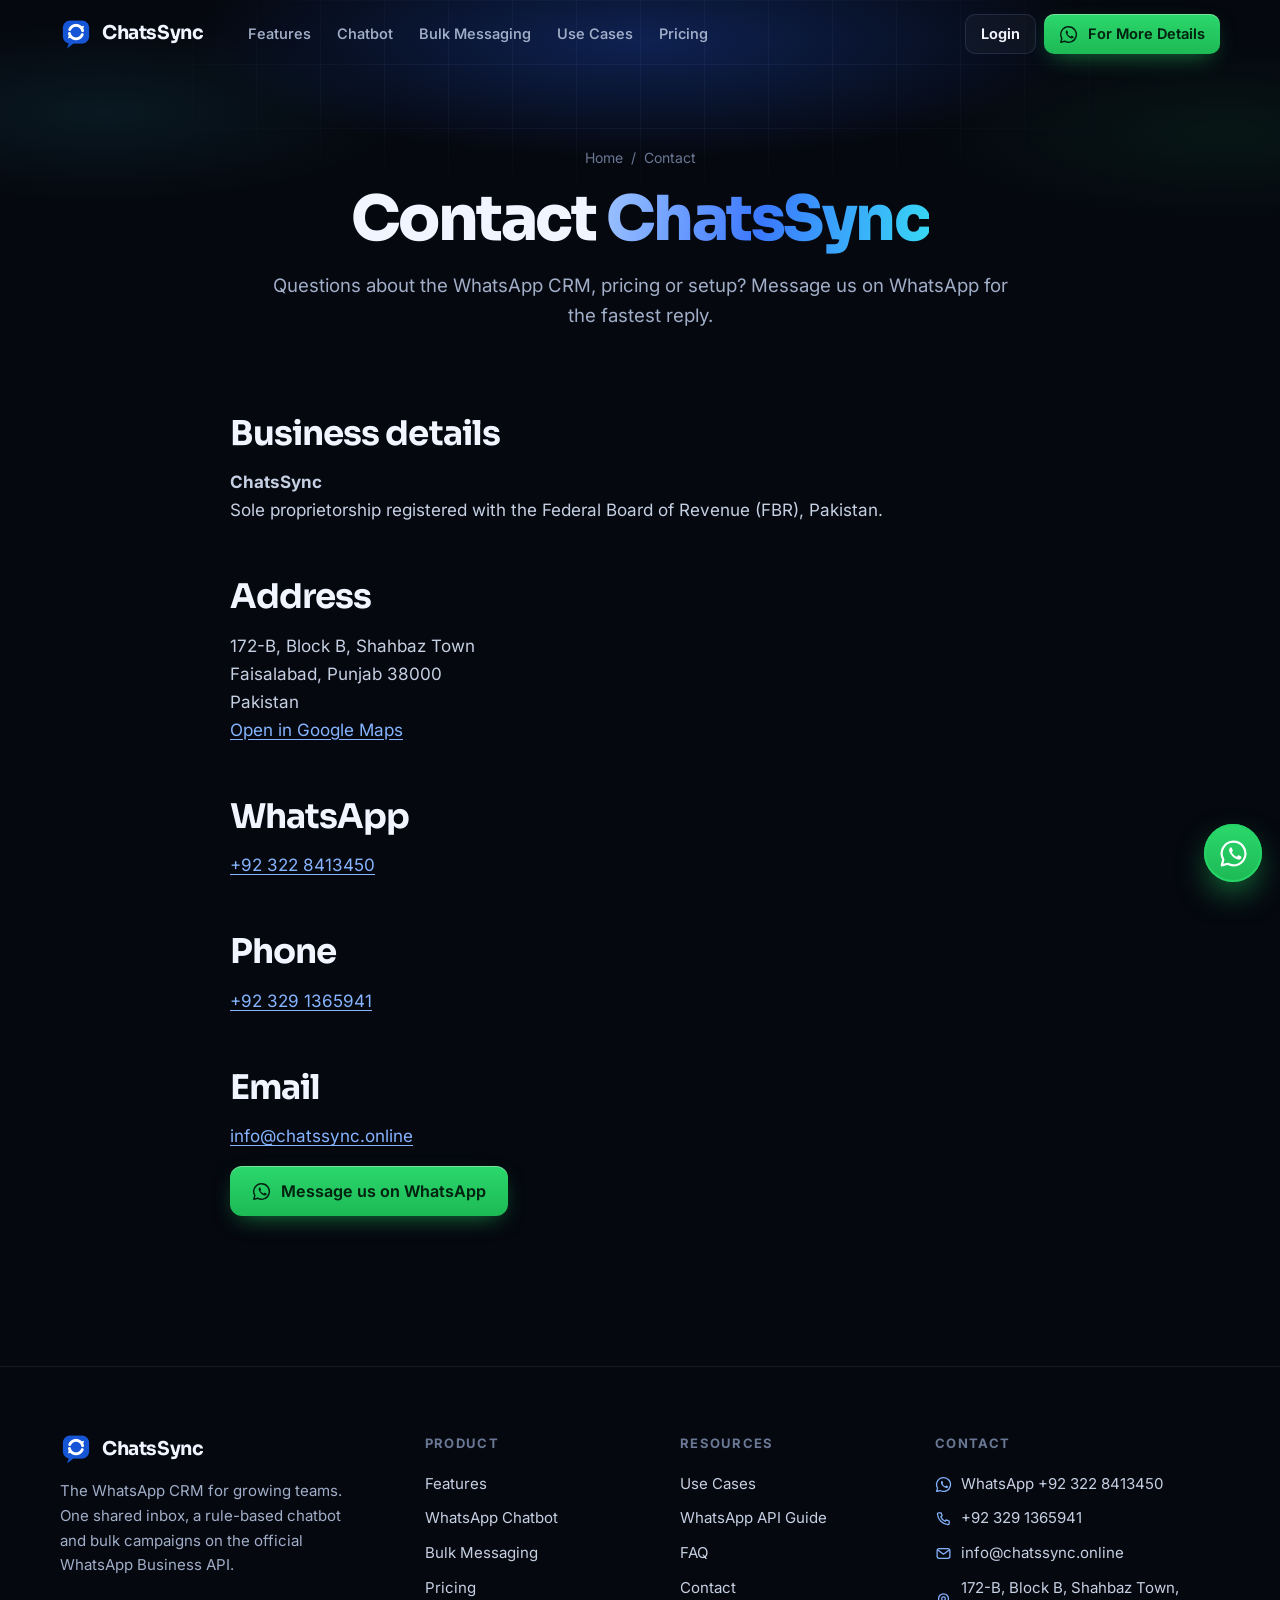
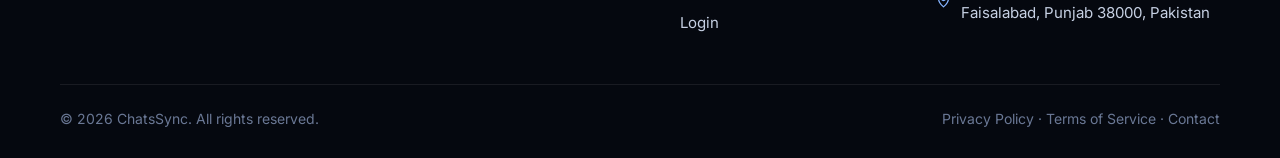
==== contact/index.html @ 54c9fcc5 "feat(site): add contact page and registered business address Footer, privacy and terms now show the " ====
<!doctype html>
<html lang="en">
<head>
<meta charset="utf-8">
<meta name="viewport" content="width=device-width, initial-scale=1, viewport-fit=cover">
<title>Contact ChatsSync | WhatsApp CRM in Faisalabad, Pakistan</title>
<meta name="description" content="Contact ChatsSync: WhatsApp +92 322 8413450, email info@chatssync.online. Office: 172-B, Block B, Shahbaz Town, Faisalabad, Punjab, Pakistan.">
<link rel="canonical" href="https://chatssync.online/contact/">
<meta name="robots" content="index, follow, max-image-preview:large, max-video-preview:-1">
<meta name="theme-color" content="#060A13">
<meta name="geo.region" content="PK-PB"><meta name="geo.placename" content="Faisalabad"><meta name="geo.position" content="31.4504;73.1350"><meta name="ICBM" content="31.4504, 73.1350">
<meta property="og:type" content="website"><meta property="og:site_name" content="ChatsSync"><meta property="og:title" content="Contact ChatsSync | WhatsApp CRM in Faisalabad, Pakistan"><meta property="og:description" content="Contact ChatsSync: WhatsApp +92 322 8413450, email info@chatssync.online. Office: 172-B, Block B, Shahbaz Town, Faisalabad, Punjab, Pakistan."><meta property="og:url" content="https://chatssync.online/contact/"><meta property="og:image" content="https://chatssync.online/og-image.jpg"><meta property="og:image:width" content="1200"><meta property="og:image:height" content="630"><meta property="og:locale" content="en_US">
<meta name="twitter:card" content="summary_large_image"><meta name="twitter:title" content="Contact ChatsSync | WhatsApp CRM in Faisalabad, Pakistan"><meta name="twitter:description" content="Contact ChatsSync: WhatsApp +92 322 8413450, email info@chatssync.online. Office: 172-B, Block B, Shahbaz Town, Faisalabad, Punjab, Pakistan."><meta name="twitter:image" content="https://chatssync.online/og-image.jpg">
<link rel="icon" href="/favicon.ico" sizes="any"><link rel="icon" type="image/png" sizes="32x32" href="/favicon-32.png"><link rel="apple-touch-icon" href="/apple-touch-icon.png"><link rel="manifest" href="/site.webmanifest">
<link rel="preload" href="/assets/sora.woff2" as="font" type="font/woff2" crossorigin><link rel="preload" href="/assets/inter.woff2" as="font" type="font/woff2" crossorigin>
<link rel="stylesheet" href="/assets/site.css?v=2">
<script>document.documentElement.classList.add('js')</script>
<script type="application/ld+json">{"@context":"https://schema.org","@graph":[{"@type":"Organization","@id":"https://chatssync.online/#org","name":"ChatsSync","url":"https://chatssync.online/","logo":"https://chatssync.online/icon-512.png","description":"ChatsSync is a WhatsApp CRM built on the official WhatsApp Business API, with a shared team inbox, rule-based chatbot builder, bulk campaigns and Android app.","email":"info@chatssync.online","telephone":"+923228413450","address":{"@type":"PostalAddress","streetAddress":"172-B, Block B, Shahbaz Town","addressLocality":"Faisalabad","addressRegion":"Punjab","postalCode":"38000","addressCountry":"PK"},"areaServed":[{"@type":"Country","name":"Pakistan"},{"@type":"Place","name":"Worldwide"}],"contactPoint":[{"@type":"ContactPoint","telephone":"+923228413450","contactType":"sales","availableLanguage":["English","Urdu"]}]},{"@type":"WebSite","@id":"https://chatssync.online/#website","url":"https://chatssync.online/","name":"ChatsSync","publisher":{"@id":"https://chatssync.online/#org"},"inLanguage":"en"},{"@type":"BreadcrumbList","itemListElement":[{"@type":"ListItem","position":1,"name":"Home","item":"https://chatssync.online/"},{"@type":"ListItem","position":2,"name":"Contact","item":"https://chatssync.online/contact/"}]}]}</script>
</head>
<body>
<svg width="0" height="0" style="position:absolute" aria-hidden="true"><symbol id="i-wa" viewBox="0 0 24 24" fill="none" stroke="currentColor" stroke-width="1.8" stroke-linecap="round" stroke-linejoin="round"><path d="M12 2.2A9.8 9.8 0 0 0 3.6 17l-1.3 4.8 4.9-1.3A9.8 9.8 0 1 0 12 2.2z"/><path fill="currentColor" stroke="none" d="M8.7 7.4c.2-.4.4-.4.7-.4h.6c.2 0 .4 0 .6.4l.8 2c.1.3 0 .5-.1.7l-.5.6c-.1.2-.2.4 0 .6.4.8 1 1.5 1.7 2.1.6.5 1.2.9 1.9 1.2.2.1.4.1.6-.1l.7-.8c.2-.2.4-.3.7-.2l1.8.9c.3.1.4.3.4.5 0 .5-.2 1.2-.7 1.6-.6.5-1.4.7-2.2.5-1.7-.4-3.2-1.3-4.4-2.5-1.3-1.2-2.3-2.7-2.8-4.3-.3-1-.1-2 .5-2.8z"/></symbol><symbol id="i-arrow" viewBox="0 0 24 24" fill="none" stroke="currentColor" stroke-width="1.8" stroke-linecap="round" stroke-linejoin="round"><path d="M5 12h14M13 6l6 6-6 6"/></symbol><symbol id="i-check" viewBox="0 0 24 24" fill="none" stroke="currentColor" stroke-width="1.8" stroke-linecap="round" stroke-linejoin="round"><path d="M5 12.5l4.5 4.5L19 7.5"/></symbol><symbol id="i-x" viewBox="0 0 24 24" fill="none" stroke="currentColor" stroke-width="1.8" stroke-linecap="round" stroke-linejoin="round"><path d="M7 7l10 10M17 7L7 17"/></symbol><symbol id="i-phone" viewBox="0 0 24 24" fill="none" stroke="currentColor" stroke-width="1.8" stroke-linecap="round" stroke-linejoin="round"><path d="M5 4h3.5l1.6 4.2-2 1.4a11 11 0 0 0 6.3 6.3l1.4-2L20 15.5V19a1.5 1.5 0 0 1-1.6 1.5A16 16 0 0 1 3.5 5.6 1.5 1.5 0 0 1 5 4z"/></symbol><symbol id="i-mail" viewBox="0 0 24 24" fill="none" stroke="currentColor" stroke-width="1.8" stroke-linecap="round" stroke-linejoin="round"><rect x="3" y="5" width="18" height="14" rx="3"/><path d="M4 7l8 6 8-6"/></symbol><symbol id="i-pin" viewBox="0 0 24 24" fill="none" stroke="currentColor" stroke-width="1.8" stroke-linecap="round" stroke-linejoin="round"><path d="M12 21s7-6.1 7-11.5A7 7 0 0 0 5 9.5C5 14.9 12 21 12 21z"/><circle cx="12" cy="9.5" r="2.6"/></symbol><symbol id="i-bolt" viewBox="0 0 24 24" fill="none" stroke="currentColor" stroke-width="1.8" stroke-linecap="round" stroke-linejoin="round"><path d="M13 2L4 14h7l-1 8 9-12h-7z"/></symbol><symbol id="i-user" viewBox="0 0 24 24" fill="none" stroke="currentColor" stroke-width="1.8" stroke-linecap="round" stroke-linejoin="round"><circle cx="12" cy="8" r="4"/><path d="M4 20c1.5-4 4.5-5.5 8-5.5s6.5 1.5 8 5.5"/></symbol><symbol id="i-inbox" viewBox="0 0 24 24" fill="none" stroke="currentColor" stroke-width="1.8" stroke-linecap="round" stroke-linejoin="round"><path d="M3 13h5l1.5 3h5l1.5-3h5"/><path d="M5.5 5h13l2.5 8v5a1 1 0 0 1-1 1H4a1 1 0 0 1-1-1v-5z"/></symbol><symbol id="i-bot" viewBox="0 0 24 24" fill="none" stroke="currentColor" stroke-width="1.8" stroke-linecap="round" stroke-linejoin="round"><rect x="4" y="8" width="16" height="11" rx="3"/><path d="M12 4v4M9.5 16h5"/><circle cx="9" cy="12.5" r="1" fill="currentColor"/><circle cx="15" cy="12.5" r="1" fill="currentColor"/></symbol><symbol id="i-mega" viewBox="0 0 24 24" fill="none" stroke="currentColor" stroke-width="1.8" stroke-linecap="round" stroke-linejoin="round"><path d="M4 10v4h3l7 4V6l-7 4z"/><path d="M17.5 9.5a3.5 3.5 0 0 1 0 5M20 7.5a6.5 6.5 0 0 1 0 9"/></symbol><symbol id="i-file" viewBox="0 0 24 24" fill="none" stroke="currentColor" stroke-width="1.8" stroke-linecap="round" stroke-linejoin="round"><path d="M6 3h8l4 4v14H6z"/><path d="M14 3v4h4M9 13.5l2 2 4-4"/></symbol><symbol id="i-tag" viewBox="0 0 24 24" fill="none" stroke="currentColor" stroke-width="1.8" stroke-linecap="round" stroke-linejoin="round"><path d="M3 12V4h8l10 10-8 7z"/><circle cx="7.5" cy="8.5" r="1.5"/></symbol><symbol id="i-chart" viewBox="0 0 24 24" fill="none" stroke="currentColor" stroke-width="1.8" stroke-linecap="round" stroke-linejoin="round"><path d="M4 20V4M4 20h16"/><path d="M8 15l3-4 3 2 5-6"/></symbol><symbol id="i-mobile" viewBox="0 0 24 24" fill="none" stroke="currentColor" stroke-width="1.8" stroke-linecap="round" stroke-linejoin="round"><rect x="6" y="2.5" width="12" height="19" rx="3"/><path d="M10.5 18.5h3"/></symbol><symbol id="i-image" viewBox="0 0 24 24" fill="none" stroke="currentColor" stroke-width="1.8" stroke-linecap="round" stroke-linejoin="round"><rect x="3" y="4" width="18" height="16" rx="3"/><circle cx="9" cy="10" r="2"/><path d="M21 16l-5-5-9 9"/></symbol><symbol id="i-users" viewBox="0 0 24 24" fill="none" stroke="currentColor" stroke-width="1.8" stroke-linecap="round" stroke-linejoin="round"><circle cx="9" cy="8" r="3.5"/><path d="M2.5 20c.8-3.5 3.4-5.5 6.5-5.5s5.7 2 6.5 5.5"/><path d="M16 4.5a3.5 3.5 0 0 1 0 7M18.5 14.8c1.6.8 2.7 2.5 3 5.2"/></symbol><symbol id="i-shield" viewBox="0 0 24 24" fill="none" stroke="currentColor" stroke-width="1.8" stroke-linecap="round" stroke-linejoin="round"><path d="M12 3l7 3v5.5c0 4.5-3 8-7 9.5-4-1.5-7-5-7-9.5V6z"/><path d="M8.8 12.2l2.2 2.2 4.4-4.6"/></symbol><symbol id="i-clock" viewBox="0 0 24 24" fill="none" stroke="currentColor" stroke-width="1.8" stroke-linecap="round" stroke-linejoin="round"><circle cx="12" cy="12" r="9"/><path d="M12 7v5l3 2"/></symbol><symbol id="i-spark" viewBox="0 0 24 24" fill="none" stroke="currentColor" stroke-width="1.8" stroke-linecap="round" stroke-linejoin="round"><path d="M12 3l2 5 5 2-5 2-2 5-2-5-5-2 5-2z"/></symbol><symbol id="i-play" viewBox="0 0 24 24" fill="none" stroke="currentColor" stroke-width="1.8" stroke-linecap="round" stroke-linejoin="round"><path d="M8 5v14l11-7z" fill="currentColor"/></symbol><symbol id="i-globe" viewBox="0 0 24 24" fill="none" stroke="currentColor" stroke-width="1.8" stroke-linecap="round" stroke-linejoin="round"><circle cx="12" cy="12" r="9"/><path d="M3 12h18M12 3a14 14 0 0 1 0 18M12 3a14 14 0 0 0 0 18"/></symbol><symbol id="i-layers" viewBox="0 0 24 24" fill="none" stroke="currentColor" stroke-width="1.8" stroke-linecap="round" stroke-linejoin="round"><path d="M12 3l9 5-9 5-9-5z"/><path d="M3 13l9 5 9-5"/></symbol><symbol id="i-cart" viewBox="0 0 24 24" fill="none" stroke="currentColor" stroke-width="1.8" stroke-linecap="round" stroke-linejoin="round"><circle cx="9" cy="20" r="1.4"/><circle cx="17" cy="20" r="1.4"/><path d="M3 4h2.5l2.2 11h10.6L20.5 8H7"/></symbol><symbol id="i-health" viewBox="0 0 24 24" fill="none" stroke="currentColor" stroke-width="1.8" stroke-linecap="round" stroke-linejoin="round"><path d="M12 20s-7-4.4-7-10a4 4 0 0 1 7-2.6A4 4 0 0 1 19 10c0 5.6-7 10-7 10z"/><path d="M9 11.5h6M12 8.5v6"/></symbol><symbol id="i-home" viewBox="0 0 24 24" fill="none" stroke="currentColor" stroke-width="1.8" stroke-linecap="round" stroke-linejoin="round"><path d="M4 11l8-7 8 7v9H4z"/><path d="M10 20v-5h4v5"/></symbol><symbol id="i-scissors" viewBox="0 0 24 24" fill="none" stroke="currentColor" stroke-width="1.8" stroke-linecap="round" stroke-linejoin="round"><circle cx="6" cy="7" r="2.5"/><circle cx="6" cy="17" r="2.5"/><path d="M8 8.5L20 18M8 15.5L20 6"/></symbol><symbol id="i-food" viewBox="0 0 24 24" fill="none" stroke="currentColor" stroke-width="1.8" stroke-linecap="round" stroke-linejoin="round"><path d="M7 3v8M5 3v5a2 2 0 0 0 4 0V3M7 11v10M16 21V3c-2 1-3 4-3 7h3"/></symbol><symbol id="i-cap" viewBox="0 0 24 24" fill="none" stroke="currentColor" stroke-width="1.8" stroke-linecap="round" stroke-linejoin="round"><path d="M2 9l10-5 10 5-10 5z"/><path d="M6 11v5c3 2 9 2 12 0v-5"/></symbol><symbol id="i-plane" viewBox="0 0 24 24" fill="none" stroke="currentColor" stroke-width="1.8" stroke-linecap="round" stroke-linejoin="round"><path d="M2.5 13.5l19-8-6 15-3.5-6.5z"/><path d="M12 14l3-3"/></symbol><symbol id="i-store" viewBox="0 0 24 24" fill="none" stroke="currentColor" stroke-width="1.8" stroke-linecap="round" stroke-linejoin="round"><path d="M4 9l1.5-5h13L20 9"/><path d="M4 9a2.7 2.7 0 0 0 5.3 0 2.7 2.7 0 0 0 5.4 0A2.7 2.7 0 0 0 20 9"/><path d="M5 11v9h14v-9"/></symbol></svg>
<a class="sr" href="#main">Skip to content</a>
<header class="nav" id="nav"><div class="wrap nav-in">
<a class="brand" href="/" aria-label="ChatsSync home"><img src="/assets/logo-64.png" width="32" height="32" alt="">ChatsSync</a>
<nav class="nav-links" aria-label="Main"><a href="/features/">Features</a><a href="/whatsapp-chatbot/">Chatbot</a><a href="/whatsapp-bulk-messaging/">Bulk Messaging</a><a href="/use-cases/">Use Cases</a><a href="/pricing/">Pricing</a></nav>
<div class="nav-cta"><a class="btn btn-ghost btn-sm hide-m" href="https://app.chatssync.online/app/login">Login</a><a class="btn btn-wa btn-sm hide-m" href="https://wa.me/923228413450?text=Hi%20ChatsSync%2C%20I%20want%20more%20details%20about%20your%20WhatsApp%20CRM." target="_blank" rel="noopener" data-lead="nav"><svg class="ic" aria-hidden="true"><use href="#i-wa"/></svg><span>For More Details</span></a></div>
<button class="burger" id="burger" aria-label="Open menu" aria-expanded="false" aria-controls="mnav"><span></span></button>
</div></header>
<div class="mnav" id="mnav"><a href="/features/">Features</a><a href="/whatsapp-chatbot/">Chatbot</a><a href="/whatsapp-bulk-messaging/">Bulk Messaging</a><a href="/use-cases/">Use Cases</a><a href="/pricing/">Pricing</a><a href="/whatsapp-business-api-pakistan/">WhatsApp API Guide</a><a href="/#faq">FAQ</a><a href="https://app.chatssync.online/app/login">Login</a><a class="btn btn-wa" href="https://wa.me/923228413450?text=Hi%20ChatsSync%2C%20I%20want%20more%20details%20about%20your%20WhatsApp%20CRM." target="_blank" rel="noopener" data-lead="mobile_menu"><svg class="ic" aria-hidden="true"><use href="#i-wa"/></svg><span>For More Details</span></a></div>
<main id="main">
<section class="phero" style="padding-bottom:20px"><div class="bg-art"></div><div class="wrap">
<nav class="crumbs" aria-label="Breadcrumb"><a href="/">Home</a><span>/</span><span>Contact</span></nav>
<h1>Contact <span class="grad">ChatsSync</span></h1><p class="lede">Questions about the WhatsApp CRM, pricing or setup? Message us on WhatsApp for the fastest reply.</p></div></section>
<section class="section" style="padding-top:10px"><div class="wrap"><article class="article legal">
<h2>Business details</h2>
<p><strong>ChatsSync</strong><br>Sole proprietorship registered with the Federal Board of Revenue (FBR), Pakistan.</p>
<h2>Address</h2>
<p>172-B, Block B, Shahbaz Town<br>Faisalabad, Punjab 38000<br>Pakistan<br><a href="https://www.google.com/maps/search/?api=1&query=Shahbaz+Town+Block+B+Faisalabad" target="_blank" rel="noopener">Open in Google Maps</a></p>
<h2>WhatsApp</h2>
<p><a href="https://wa.me/923228413450?text=Hi%20ChatsSync%2C%20I%20want%20more%20details%20about%20your%20WhatsApp%20CRM." target="_blank" rel="noopener" data-lead="contact_page">+92 322 8413450</a></p>
<h2>Phone</h2>
<p><a href="tel:+923291365941">+92 329 1365941</a></p>
<h2>Email</h2>
<p><a href="mailto:info@chatssync.online">info@chatssync.online</a></p>
<p><a class="btn btn-wa" href="https://wa.me/923228413450?text=Hi%20ChatsSync%2C%20I%20want%20more%20details%20about%20your%20WhatsApp%20CRM." target="_blank" rel="noopener" data-lead="contact_page_cta" style="color:#032311;text-decoration:none"><svg class="ic" aria-hidden="true"><use href="#i-wa"/></svg><span>Message us on WhatsApp</span></a></p>
</article></div></section>
</main>
<footer class="footer"><div class="wrap">
<div class="fgrid2">
<div><a class="brand" href="/"><img src="/assets/logo-64.png" width="32" height="32" alt="" loading="lazy">ChatsSync</a>
<p>The WhatsApp CRM for growing teams. One shared inbox, a rule-based chatbot and bulk campaigns on the official WhatsApp Business API.</p></div>
<div><p class="fh">Product</p><nav aria-label="Product"><a href="/features/">Features</a><a href="/whatsapp-chatbot/">WhatsApp Chatbot</a><a href="/whatsapp-bulk-messaging/">Bulk Messaging</a><a href="/pricing/">Pricing</a></nav></div>
<div><p class="fh">Resources</p><nav aria-label="Resources"><a href="/use-cases/">Use Cases</a><a href="/whatsapp-business-api-pakistan/">WhatsApp API Guide</a><a href="/#faq">FAQ</a><a href="/contact/">Contact</a><a href="https://app.chatssync.online/app/login">Login</a></nav></div>
<div><p class="fh">Contact</p><address>
<a href="https://wa.me/923228413450?text=Hi%20ChatsSync%2C%20I%20want%20more%20details%20about%20your%20WhatsApp%20CRM." target="_blank" rel="noopener" data-lead="footer"><svg class="ic" aria-hidden="true"><use href="#i-wa"/></svg>WhatsApp +92 322 8413450</a>
<a href="tel:+923291365941" data-lead="footer_call"><svg class="ic" aria-hidden="true"><use href="#i-phone"/></svg>+92 329 1365941</a>
<a href="mailto:info@chatssync.online"><svg class="ic" aria-hidden="true"><use href="#i-mail"/></svg>info@chatssync.online</a>
<span><svg class="ic" aria-hidden="true"><use href="#i-pin"/></svg>172-B, Block B, Shahbaz Town, Faisalabad, Punjab 38000, Pakistan</span>
</address></div>
</div>
<div class="fbot"><span>&copy; <span data-year>2026</span> ChatsSync. All rights reserved.</span><span><a href="/privacy/">Privacy Policy</a> &middot; <a href="/terms/">Terms of Service</a> &middot; <a href="/contact/">Contact</a></span></div>
</div></footer>
<a class="wa-float" href="https://wa.me/923228413450?text=Hi%20ChatsSync%2C%20I%20want%20more%20details%20about%20your%20WhatsApp%20CRM." target="_blank" rel="noopener" aria-label="Chat with ChatsSync on WhatsApp" data-lead="float"><svg class="ic" aria-hidden="true"><use href="#i-wa"/></svg><span class="tip">Chat with us</span></a>
<script src="/assets/config.js?v=2" defer></script>
<script src="/assets/site.js?v=2" defer></script>
</body>
</html>
---- assets/site.css ----
/* ChatsSync — site styles v2 */
@font-face{font-family:Inter;src:url(/assets/inter.woff2) format("woff2");font-weight:100 900;font-display:swap}
@font-face{font-family:Sora;src:url(/assets/sora.woff2) format("woff2");font-weight:100 800;font-display:swap}
:root{
  --bg:#05080F;--bg2:#0A1020;--panel:#0C1424;
  --ink:#F1F5FF;--sub:#A1AEC8;--faint:#6A7895;
  --blue:#2563FF;--blue2:#1748D6;--sky:#86B4FF;--cyan:#38D9F5;
  --wa:#25D366;--teal:#00A884;--red:#FF5C6C;--amber:#FFB547;
  --line:rgba(148,178,255,.14);--line2:rgba(255,255,255,.08);
  --card:rgba(255,255,255,.025);
  --r:18px;--maxw:1200px;
  --font:Inter,system-ui,-apple-system,"Segoe UI",Roboto,sans-serif;
  --display:Sora,Inter,system-ui,sans-serif;
  --ease:cubic-bezier(.2,.7,.2,1);
}
*{box-sizing:border-box;margin:0;padding:0}
html{scroll-behavior:smooth;-webkit-text-size-adjust:100%}
body{background:var(--bg);color:var(--ink);font:16px/1.65 var(--font);-webkit-font-smoothing:antialiased;-moz-osx-font-smoothing:grayscale;overflow-x:hidden;text-rendering:optimizeLegibility}
img,svg,video{display:block;max-width:100%}
img{height:auto}
a{color:inherit;text-decoration:none}
button{font:inherit;color:inherit;background:none;border:0;cursor:pointer}
:focus-visible{outline:2px solid var(--sky);outline-offset:3px;border-radius:8px}
.wrap{max-width:var(--maxw);margin:0 auto;padding:0 20px}
.sr{position:absolute;width:1px;height:1px;overflow:hidden;clip:rect(0 0 0 0);white-space:nowrap}
.sr:focus{position:fixed;left:12px;top:12px;width:auto;height:auto;clip:auto;z-index:100;background:#fff;color:#000;padding:8px 14px;border-radius:8px}
.ic{width:20px;height:20px;flex:none}
h1,h2,h3,h4{font-family:var(--display);letter-spacing:-.028em;line-height:1.1;font-weight:700}
h2{font-size:clamp(30px,4.4vw,48px)}
h3{font-size:20px;letter-spacing:-.015em}
.grad{background:linear-gradient(100deg,#9CC2FF 0%,#3B78FF 48%,#38D9F5 100%);-webkit-background-clip:text;background-clip:text;color:transparent}
.grad-wa{background:linear-gradient(100deg,#8BF2B5,#25D366 50%,#00C2A8);-webkit-background-clip:text;background-clip:text;color:transparent}
.eyebrow{display:inline-flex;align-items:center;gap:8px;padding:6px 13px;border-radius:99px;border:1px solid var(--line);background:rgba(37,99,255,.07);color:#C3D6FF;font-size:13px;font-weight:600;letter-spacing:.01em}
.eyebrow .dot{width:7px;height:7px;border-radius:50%;background:var(--wa);box-shadow:0 0 0 4px rgba(37,211,102,.16);animation:pulse 2s infinite}
@keyframes pulse{50%{box-shadow:0 0 0 7px rgba(37,211,102,0)}}
.lede{font-size:clamp(17px,1.45vw,19px);color:var(--sub);max-width:62ch}
.center-row{text-align:center;margin-top:36px}

/* buttons */
.btn{display:inline-flex;align-items:center;justify-content:center;gap:10px;min-height:50px;padding:0 22px;border-radius:12px;font-weight:650;font-size:16px;transition:transform .25s var(--ease),box-shadow .25s,background .25s,border-color .25s;white-space:nowrap;position:relative;isolation:isolate;overflow:hidden}
.btn:active{transform:scale(.97)}
.btn-wa{background:#22C55E;background:linear-gradient(180deg,#2BD86C,#1DB955);color:#032311;box-shadow:0 1px 0 rgba(255,255,255,.35) inset,0 8px 24px -10px rgba(37,211,102,.7)}
.btn-wa:hover{transform:translateY(-1px);box-shadow:0 1px 0 rgba(255,255,255,.35) inset,0 14px 32px -10px rgba(37,211,102,.8)}
.btn-blue{background:linear-gradient(180deg,#3B74FF,#1E55F0);color:#fff;box-shadow:0 1px 0 rgba(255,255,255,.25) inset,0 8px 24px -10px rgba(37,99,255,.7)}
.btn-ghost{border:1px solid var(--line);background:rgba(255,255,255,.035);color:var(--ink)}
.btn-ghost:hover{border-color:rgba(134,180,255,.45);background:rgba(134,180,255,.08)}
.btn-sm{min-height:40px;padding:0 15px;font-size:14.5px;border-radius:10px}
.btn .ic{width:19px;height:19px}
.btn-wa::after{content:"";position:absolute;inset:0;background:linear-gradient(110deg,transparent 35%,rgba(255,255,255,.4) 50%,transparent 65%);background-size:250% 100%;background-position:120% 0;z-index:-1;opacity:0}
.btn-wa:hover::after{opacity:1;animation:shine 1s var(--ease)}
@keyframes shine{from{background-position:120% 0}to{background-position:-30% 0}}

/* nav */
.nav{position:fixed;inset:0 0 auto;z-index:50;transition:background .3s,border-color .3s;border-bottom:1px solid transparent}
.nav.scrolled{background:rgba(5,8,15,.8);backdrop-filter:saturate(160%) blur(14px);-webkit-backdrop-filter:saturate(160%) blur(14px);border-color:var(--line2)}
.nav-in{display:flex;align-items:center;gap:22px;height:68px}
.brand{display:flex;align-items:center;gap:10px;font-family:var(--display);font-weight:700;font-size:19px;letter-spacing:-.02em}
.brand img{width:32px;height:32px}
.nav-links{display:flex;gap:2px;margin-left:10px}
.nav-links a{padding:8px 12px;border-radius:9px;color:var(--sub);font-size:14.5px;font-weight:550;transition:color .2s,background .2s}
.nav-links a:hover,.nav-links a[aria-current=page]{color:var(--ink);background:rgba(255,255,255,.05)}
.nav-cta{margin-left:auto;display:flex;gap:8px;align-items:center}
.burger{display:none;width:44px;height:44px;border-radius:12px;border:1px solid var(--line);align-items:center;justify-content:center}
.burger span{display:block;width:18px;height:2px;background:var(--ink);border-radius:2px;position:relative;transition:.3s}
.burger span::before,.burger span::after{content:"";position:absolute;left:0;width:18px;height:2px;background:var(--ink);border-radius:2px;transition:.3s}
.burger span::before{top:-6px}.burger span::after{top:6px}
.nav.open .burger span{background:transparent}
.nav.open .burger span::before{top:0;transform:rotate(45deg)}
.nav.open .burger span::after{top:0;transform:rotate(-45deg)}
.mnav{display:none}
@media(max-width:1060px){
  .nav-links,.nav-cta .hide-m{display:none}
  .burger{display:flex}
  .mnav{display:block;position:fixed;inset:68px 0 auto;max-height:calc(100vh - 68px);overflow:auto;background:rgba(5,8,15,.97);backdrop-filter:blur(14px);border-bottom:1px solid var(--line2);padding:8px 20px 22px;transform:translateY(-12px);opacity:0;pointer-events:none;transition:.3s var(--ease);z-index:49}
  .nav.open+.mnav{transform:none;opacity:1;pointer-events:auto}
  .mnav a{display:block;padding:13px 4px;font-size:17px;font-weight:600;border-bottom:1px solid var(--line2)}
  .mnav .btn{width:100%;margin-top:16px;display:flex}
}

/* background */
.bg-art{position:absolute;inset:0;overflow:hidden;pointer-events:none;z-index:-1}
.bg-art::before{content:"";position:absolute;inset:-10% -10% auto;height:120%;background:radial-gradient(42% 40% at 50% 18%,rgba(37,99,255,.28),transparent 70%),radial-gradient(28% 30% at 15% 35%,rgba(56,217,245,.08),transparent 70%),radial-gradient(28% 30% at 88% 40%,rgba(37,211,102,.07),transparent 70%)}
.bg-art::after{content:"";position:absolute;inset:0;background-image:linear-gradient(rgba(148,178,255,.06) 1px,transparent 1px),linear-gradient(90deg,rgba(148,178,255,.06) 1px,transparent 1px);background-size:64px 64px;-webkit-mask-image:radial-gradient(60% 50% at 50% 20%,#000 30%,transparent 75%);mask-image:radial-gradient(60% 50% at 50% 20%,#000 30%,transparent 75%)}

/* hero */
.hero{position:relative;isolation:isolate;padding:140px 0 40px;overflow:clip}
.hero-copy{text-align:center;max-width:900px;margin:0 auto}
.hero h1{font-size:clamp(40px,6.4vw,78px);font-weight:800;letter-spacing:-.04em;line-height:1.02;margin:22px 0 22px}
.hero .lede{margin:0 auto}
.hero-cta{display:flex;gap:12px;flex-wrap:wrap;justify-content:center;margin-top:32px}
.hero-cta.center{justify-content:center}
.hero-trust{display:flex;flex-wrap:wrap;justify-content:center;gap:10px 26px;margin-top:28px;color:var(--sub);font-size:14.5px}
.hero-trust span{display:inline-flex;align-items:center;gap:8px}
.hero-trust .ic{width:18px;height:18px;color:var(--sky)}
.stage{position:relative;max-width:1120px;margin:84px auto 0;perspective:1600px}
.scene{position:relative;transform-style:preserve-3d;transform:rotateX(var(--tilt,0deg)) scale(var(--sc,1));transform-origin:50% 0;will-change:transform}
.js .scene{animation:sceneIn 1.3s .1s var(--ease) backwards}
@keyframes sceneIn{from{opacity:0;transform:rotateX(22deg) translateY(60px) scale(.95)}}
.stage-glow{position:absolute;inset:8% 6% -4%;background:radial-gradient(closest-side,rgba(37,99,255,.42),transparent);filter:blur(50px);z-index:-1}
.win{position:relative;border-radius:14px;background:#0B141B;border:1px solid rgba(255,255,255,.12);box-shadow:0 0 0 1px rgba(0,0,0,.6),0 40px 90px -30px rgba(0,0,0,.85),0 30px 100px -40px rgba(37,99,255,.45);overflow:hidden}
.win-bar{display:flex;align-items:center;gap:7px;height:34px;padding:0 14px;background:#0F1A23;border-bottom:1px solid rgba(255,255,255,.06)}
.win-bar i{width:10px;height:10px;border-radius:50%;background:#FF5F57}.win-bar i:nth-child(2){background:#FEBC2E}.win-bar i:nth-child(3){background:#28C840}
.win-bar b{margin:0 auto;font:500 12px var(--font);color:#8696A0;background:rgba(255,255,255,.05);padding:3px 14px;border-radius:7px}
.win>img{width:100%;aspect-ratio:1600/956;object-fit:cover;object-position:top}
.phone{position:relative;border-radius:34px;padding:7px;background:linear-gradient(145deg,#2B3446,#0A0E16);box-shadow:0 40px 80px -24px rgba(0,0,0,.85),inset 0 0 0 1px rgba(255,255,255,.14)}
.phone::before{content:"";position:absolute;top:13px;left:50%;width:30%;height:15px;transform:translateX(-50%);background:#000;border-radius:12px;z-index:2}
.phone img{border-radius:27px;width:100%;aspect-ratio:600/1298;object-fit:cover;object-position:top}
.scene>.phone{position:absolute;width:21%;right:-3%;bottom:-9%;transform:translateZ(60px)}
.chip{position:absolute;display:flex;align-items:center;gap:11px;padding:10px 15px 10px 10px;border-radius:12px;background:rgba(12,20,36,.9);backdrop-filter:blur(10px);-webkit-backdrop-filter:blur(10px);border:1px solid rgba(255,255,255,.12);box-shadow:0 18px 40px -16px rgba(0,0,0,.8);font-size:13px;line-height:1.3;white-space:nowrap;transform:translateZ(80px)}
.chip b{display:block;font-size:13.5px;font-weight:650}.chip span span{color:var(--sub);font-size:12px}
.ci2{width:32px;height:32px;border-radius:9px;display:grid;place-items:center;flex:none}
.ci2 .ic{width:17px;height:17px}
.ci2.g{background:rgba(37,211,102,.15);color:var(--wa)}.ci2.b{background:rgba(37,99,255,.18);color:var(--sky)}
.chip.c1{left:-4%;top:22%}.chip.c2{left:-2%;bottom:16%}.chip.c3{right:14%;top:-4%}
.js .chip{opacity:0;animation:chipIn .7s var(--ease) forwards}
.js .chip.c1{animation-delay:1.1s}.js .chip.c2{animation-delay:1.5s}.js .chip.c3{animation-delay:1.9s}
@keyframes chipIn{from{opacity:0;transform:translateZ(80px) translateY(12px)}to{opacity:1;transform:translateZ(80px)}}
@media(max-width:980px){
  .hero{padding-top:112px}
  .stage{margin-top:46px}
  .scene>.phone{width:24%;right:-1%;bottom:-8%}
  .chip.c1{left:-1%;top:16%}.chip.c2{display:none}.chip.c3{right:4%;top:-5%}
}
@media(max-width:600px){
  .hero h1 br{display:none}
  .hero-cta .btn{flex:1 1 100%}
  .hero-trust{gap:8px 16px;font-size:13.5px}
  .stage{margin:40px -8px 0}
  .win{border-radius:10px}
  .win-bar{height:22px;gap:5px;padding:0 9px}.win-bar i{width:6px;height:6px}.win-bar b{font-size:8.5px;padding:1px 8px}
  .scene>.phone{width:27%;border-radius:18px;padding:3px;bottom:-12%}.scene>.phone img{border-radius:15px}.scene>.phone::before{height:7px;top:7px}
  .chip{padding:6px 9px 6px 6px;gap:7px;border-radius:9px}.chip b{font-size:10.5px}.chip span span{font-size:9.5px}.ci2{width:22px;height:22px;border-radius:6px}.ci2 .ic{width:12px;height:12px}
  .chip.c1{left:2%;top:auto;bottom:-14%}.chip.c3{display:none}
}

/* industries */
.strip{padding:34px 0 8px;margin-top:70px}
.strip p{text-align:center;color:var(--faint);font-size:12.5px;font-weight:600;letter-spacing:.14em;text-transform:uppercase;margin-bottom:18px}
.marquee{overflow:hidden;-webkit-mask-image:linear-gradient(90deg,transparent,#000 12%,#000 88%,transparent);mask-image:linear-gradient(90deg,transparent,#000 12%,#000 88%,transparent);padding-bottom:12px}
.mq{display:flex;width:max-content;animation:mq 42s linear infinite}
.marquee:hover .mq{animation-play-state:paused}
.mq span{display:inline-flex;align-items:center;padding:0 26px;color:#9FAECB;font:600 18px var(--display);letter-spacing:-.01em;white-space:nowrap;border-right:1px solid var(--line2)}
@keyframes mq{to{transform:translateX(-50%)}}
@media(max-width:600px){.strip{margin-top:84px}.mq span{font-size:15px;padding:0 18px}}

/* sections */
.section{padding:104px 0;position:relative}
.section.tight{padding:76px 0}
.sec-head{text-align:center;max-width:760px;margin:0 auto 52px}
.sec-head h2{margin:16px 0 14px}
.sec-head p{color:var(--sub);font-size:18px}
.alt{background:linear-gradient(180deg,transparent,rgba(37,99,255,.035) 25%,rgba(37,99,255,.035) 75%,transparent)}
@media(max-width:700px){.section{padding:72px 0}.section.tight{padding:52px 0}.sec-head{margin-bottom:36px}.sec-head p{font-size:16.5px}}

/* icon square */
.fi{display:inline-grid;place-items:center;width:46px;height:46px;border-radius:12px;color:var(--sky);background:linear-gradient(160deg,rgba(59,120,255,.24),rgba(37,99,255,.06));border:1px solid rgba(134,180,255,.28);box-shadow:inset 0 1px 0 rgba(255,255,255,.08);flex:none}
.fi .ic{width:22px;height:22px}

/* video */
.vid{max-width:1040px;margin:0 auto}
.vid-frame{position:relative;border-radius:18px;overflow:hidden;border:1px solid rgba(255,255,255,.12);box-shadow:0 40px 100px -40px rgba(0,0,0,.9),0 30px 120px -50px rgba(37,99,255,.55);background:#000;aspect-ratio:16/9}
.vid-frame video{width:100%;height:100%;object-fit:cover}
.vid-play{position:absolute;inset:0;display:flex;align-items:center;justify-content:center;gap:16px;background:linear-gradient(180deg,rgba(5,8,15,.05),rgba(5,8,15,.45));transition:opacity .3s}
.vid-play .pb{width:84px;height:84px;border-radius:50%;display:grid;place-items:center;background:#fff;color:#05080F;box-shadow:0 20px 50px -10px rgba(0,0,0,.6);transition:transform .3s var(--ease)}
.vid-play .pb .ic{width:30px;height:30px;margin-left:4px}
.vid-play:hover .pb{transform:scale(1.07)}
.vid-play .pt{text-align:left;display:flex;flex-direction:column;background:rgba(5,8,15,.72);backdrop-filter:blur(8px);padding:10px 16px;border-radius:12px;border:1px solid rgba(255,255,255,.1)}
.vid-play .pt b{font-size:16px}.vid-play .pt span{color:var(--sub);font-size:13.5px}
.vid.playing .vid-play{opacity:0;pointer-events:none}
@media(max-width:600px){.vid-play .pt{display:none}.vid-play .pb{width:64px;height:64px}}

/* annotated chat */
.annot{max-width:1060px;margin:0 auto 70px}
.annot-img{position:relative}
.annot-img .win>img{aspect-ratio:1800/1165}
.an{position:absolute;z-index:2;transform:translate(-50%,-50%);display:flex;align-items:center}
.an-dot{width:26px;height:26px;border-radius:50%;display:grid;place-items:center;font:700 13px var(--font);background:var(--wa);color:#032311;box-shadow:0 0 0 4px rgba(37,211,102,.25),0 6px 16px rgba(0,0,0,.5);flex:none}
.an-lbl{position:absolute;top:50%;transform:translateY(-50%);display:flex;flex-direction:column;padding:9px 13px;border-radius:11px;background:rgba(255,255,255,.97);color:#0A1120;white-space:nowrap;box-shadow:0 14px 34px -10px rgba(0,0,0,.6);font-size:12.5px;line-height:1.35}
.an-lbl b{font-size:14px}.an-lbl span{color:#56627C}
.an-l .an-lbl{right:38px}.an-r .an-lbl{left:38px}
.js .an .an-lbl,.js .an .an-dot{opacity:0;transition:opacity .5s,transform .6s var(--ease)}
.js .an .an-lbl{transform:translateY(-50%) scale(.9)}
.js .annot.in .an .an-lbl,.js .annot.in .an .an-dot{opacity:1}
.js .annot.in .an .an-lbl{transform:translateY(-50%)}
.annot.in .an:nth-child(3) *{transition-delay:.25s}.annot.in .an:nth-child(4) *{transition-delay:.5s}.annot.in .an:nth-child(5) *{transition-delay:.75s}.annot.in .an:nth-child(6) *{transition-delay:1s}
.annot-list{display:none;list-style:none;margin-top:22px;gap:12px}
.annot-list li{display:flex;gap:12px;align-items:flex-start;color:var(--sub);font-size:15px}
.annot-list b{color:var(--ink)}
@media(max-width:860px){.an-lbl{display:none!important}.an-dot{width:22px;height:22px;font-size:11.5px}.annot-list{display:grid}.annot{margin-bottom:56px}}

/* look */
.look{display:grid;grid-template-columns:1.4fr .8fr;gap:40px;align-items:center}
.cmp{position:relative;border-radius:14px;overflow:hidden;border:1px solid rgba(255,255,255,.12);box-shadow:0 40px 90px -30px rgba(0,0,0,.8);aspect-ratio:1600/956;--pos:50%;user-select:none;touch-action:pan-y}
.cmp img{position:absolute;inset:0;width:100%;height:100%;object-fit:cover;object-position:top}
.cmp .top{clip-path:inset(0 calc(100% - var(--pos)) 0 0)}
.cmp .handle{position:absolute;top:0;bottom:0;left:var(--pos);width:2px;background:#fff;transform:translateX(-1px);box-shadow:0 0 18px rgba(0,0,0,.5);pointer-events:none}
.cmp .handle::after{content:"";position:absolute;top:50%;left:50%;width:44px;height:44px;border-radius:50%;transform:translate(-50%,-50%);background:#fff url("data:image/svg+xml,%3Csvg xmlns='http://www.w3.org/2000/svg' viewBox='0 0 24 24' fill='none' stroke='%2305080F' stroke-width='2.4' stroke-linecap='round' stroke-linejoin='round'%3E%3Cpath d='M9 6l-6 6 6 6M15 6l6 6-6 6'/%3E%3C/svg%3E") center/20px no-repeat;box-shadow:0 8px 24px rgba(0,0,0,.4)}
.cmp input{position:absolute;inset:0;width:100%;height:100%;opacity:0;cursor:ew-resize;margin:0}
.cmp .lbl{position:absolute;top:12px;padding:4px 10px;border-radius:7px;background:rgba(0,0,0,.6);color:#fff;font-size:12px;font-weight:600}
.cmp .lbl.l{left:12px}.cmp .lbl.r{right:12px}
.look-side h3{font-size:24px;margin-bottom:10px}.look-side p{color:var(--sub);margin-bottom:24px}
.phones{display:grid;grid-template-columns:1fr 1fr;gap:14px}
.phones .phone{border-radius:26px;padding:5px}.phones .phone img{border-radius:21px}.phones .phone::before{height:10px;top:10px}
.phones .phone+.phone{margin-top:34px}
@media(max-width:900px){.look{grid-template-columns:1fr}.look-side{max-width:460px;margin:0 auto;text-align:center}}

/* tour */
.tour-tabs{display:flex;gap:8px;justify-content:center;flex-wrap:wrap;margin-bottom:34px}
.tab{display:inline-flex;align-items:center;gap:8px;padding:9px 15px;border-radius:11px;border:1px solid var(--line);background:var(--card);color:var(--sub);font-weight:600;font-size:14.5px;position:relative;overflow:hidden;transition:color .2s,border-color .2s,background .2s}
.tab .ic{width:17px;height:17px}
.tab:hover{color:var(--ink)}
.tab[aria-selected=true]{color:var(--ink);border-color:rgba(134,180,255,.5);background:rgba(37,99,255,.13)}
.tab[aria-selected=true] .ic{color:var(--sky)}
.tab .bar{position:absolute;left:0;bottom:0;height:2px;width:0;background:linear-gradient(90deg,var(--blue),var(--cyan))}
.tab[aria-selected=true] .bar{animation:prog var(--dur,7s) linear forwards}
.tour.paused .tab .bar{animation:none;width:100%}
@keyframes prog{to{width:100%}}
.tour-body{display:grid;grid-template-columns:.72fr 1.5fr;gap:44px;align-items:center}
.tour-copy{position:relative;min-height:300px}
.tp{position:absolute;inset:0;opacity:0;transform:translateY(12px);transition:opacity .45s,transform .45s var(--ease);pointer-events:none}
.tp.on{position:relative;opacity:1;transform:none;pointer-events:auto}
.tp .k{color:var(--sky);font-weight:700;font-size:13px;letter-spacing:.1em;text-transform:uppercase}
.tp h3{font-size:clamp(24px,2.5vw,31px);margin:12px 0 14px}
.tp p{color:var(--sub);font-size:16.5px;margin-bottom:18px}
.ticks{list-style:none;display:grid;gap:10px}
.ticks li{display:flex;gap:10px;align-items:flex-start;font-size:15.5px;color:#D7DFF0}
.ticks li::before{content:"";flex:none;width:19px;height:19px;margin-top:3px;border-radius:6px;background:rgba(37,211,102,.15) url("data:image/svg+xml,%3Csvg xmlns='http://www.w3.org/2000/svg' viewBox='0 0 24 24' fill='none' stroke='%2325D366' stroke-width='3' stroke-linecap='round' stroke-linejoin='round'%3E%3Cpath d='M5 12.5l4.5 4.5L19 7.5'/%3E%3C/svg%3E") center/12px no-repeat}
.shots{position:relative;aspect-ratio:1600/956;background:#0B141B}
.shots img{position:absolute;inset:0;width:100%;height:100%;object-fit:cover;object-position:top;opacity:0;transition:opacity .5s}
.shots img.on{opacity:1}
@media(max-width:980px){
  .tour-tabs{flex-wrap:nowrap;justify-content:flex-start;overflow-x:auto;margin:0 -20px 24px;padding:2px 20px 8px;scrollbar-width:none;scroll-snap-type:x mandatory}
  .tour-tabs::-webkit-scrollbar{display:none}
  .tab{flex:none;scroll-snap-align:start}
  .tour-body{grid-template-columns:1fr;gap:24px}
  .tour-view{order:-1}
  .tour-copy{min-height:0}
}

/* problem / solution */
.ps{display:grid;grid-template-columns:1fr 1fr;gap:20px}
.ps-col{border-radius:22px;padding:32px;border:1px solid var(--line2);background:var(--card)}
.ps-col.good{background:linear-gradient(160deg,rgba(37,211,102,.07),rgba(37,99,255,.05));border-color:rgba(37,211,102,.22)}
.ps-col h3{font-size:21px;margin-bottom:20px;display:flex;align-items:center;gap:12px}
.ps-col.bad .fi{color:var(--red);background:rgba(255,92,108,.1);border-color:rgba(255,92,108,.3)}
.ps-col.good .fi{color:var(--wa);background:rgba(37,211,102,.1);border-color:rgba(37,211,102,.3)}
.ps-item{display:flex;gap:14px;padding:14px 0;border-top:1px solid var(--line2)}
.ps-item:first-of-type{border-top:0}
.ps-item .m{flex:none;width:24px;height:24px;border-radius:7px;display:grid;place-items:center;margin-top:2px}
.ps-item .m .ic{width:14px;height:14px;stroke-width:2.6}
.bad .m{background:rgba(255,92,108,.13);color:var(--red)}.good .m{background:rgba(37,211,102,.15);color:var(--wa)}
.ps-item b{display:block;font-size:16.5px;margin-bottom:2px}.ps-item p{color:var(--sub);font-size:15px}
@media(max-width:820px){.ps{grid-template-columns:1fr}.ps-col{padding:24px 20px}}

/* feature grid */
.fgrid{display:grid;grid-template-columns:repeat(3,1fr);gap:16px}
.fc{position:relative;padding:26px;border-radius:var(--r);border:1px solid var(--line2);background:linear-gradient(180deg,rgba(255,255,255,.032),rgba(255,255,255,.01));transition:transform .4s var(--ease),border-color .3s;overflow:hidden}
.fc::before{content:"";position:absolute;inset:0;background:radial-gradient(380px circle at var(--mx,50%) var(--my,0%),rgba(37,99,255,.12),transparent 45%);opacity:0;transition:opacity .3s;pointer-events:none}
.fc:hover{border-color:rgba(134,180,255,.3);transform:translateY(-3px)}
.fc:hover::before{opacity:1}
.fc .fi{margin-bottom:18px}
.fc h3{font-size:18.5px;margin-bottom:8px}
.fc p{color:var(--sub);font-size:15px}
.fgrid.two{grid-template-columns:repeat(2,1fr);max-width:920px;margin:0 auto}
@media(max-width:980px){.fgrid{grid-template-columns:repeat(2,1fr)}}
@media(max-width:600px){.fgrid{grid-template-columns:1fr;gap:12px}.fc{padding:20px;display:grid;grid-template-columns:46px 1fr;gap:2px 16px}.fc .fi{grid-row:span 2;margin:0}}

/* steps */
.steps{display:grid;grid-template-columns:repeat(4,1fr);gap:18px;position:relative}
.steps::before{content:"";position:absolute;top:28px;left:12%;right:12%;height:1px;background:linear-gradient(90deg,var(--blue),var(--wa));opacity:.45}
.step{position:relative;text-align:center;padding:0 8px}
.step .n{width:56px;height:56px;margin:0 auto 18px;border-radius:16px;display:grid;place-items:center;font:800 22px var(--display);color:var(--ink);background:linear-gradient(160deg,#1B2C55,#0C1424);border:1px solid rgba(134,180,255,.32);box-shadow:0 12px 26px -12px rgba(37,99,255,.6)}
.step h3{font-size:18px;margin-bottom:6px}.step p{color:var(--sub);font-size:15px}
@media(max-width:820px){.steps{grid-template-columns:1fr 1fr;gap:30px 16px}.steps::before{display:none}}

/* pricing */
.plans{display:grid;grid-template-columns:repeat(3,1fr);gap:20px;align-items:stretch}
.plan{position:relative;display:flex;flex-direction:column;padding:30px 26px;border-radius:22px;border:1px solid var(--line);background:linear-gradient(180deg,rgba(255,255,255,.04),rgba(255,255,255,.012));transition:transform .4s var(--ease),border-color .3s}
.plan:hover{transform:translateY(-4px);border-color:rgba(134,180,255,.35)}
.plan.best{border:1px solid transparent;background:linear-gradient(180deg,#0F1B37,#0A1226) padding-box,linear-gradient(160deg,#4B86FF,#25D366 60%,#38D9F5) border-box;box-shadow:0 40px 80px -40px rgba(37,99,255,.7)}
.ptag{position:absolute;top:-12px;left:50%;transform:translateX(-50%);padding:5px 14px;border-radius:99px;background:linear-gradient(90deg,#25D366,#00C2A8);color:#032311;font-size:12px;font-weight:800;letter-spacing:.06em;text-transform:uppercase;white-space:nowrap}
.plan h2,.plan h3{font-size:20px;display:flex;align-items:center;justify-content:space-between;gap:8px}
.plan h2 small,.plan h3 small{font:650 12.5px var(--font);color:#BFF5D3;background:rgba(37,211,102,.12);border:1px solid rgba(37,211,102,.3);padding:3px 10px;border-radius:99px;letter-spacing:0}
.price{display:flex;align-items:baseline;gap:6px;margin:16px 0 4px;font-family:var(--display)}
.price .cur{font-size:19px;font-weight:700;color:var(--sub)}
.price .amt{font-size:46px;font-weight:800;letter-spacing:-.035em}
.price .per{color:var(--sub);font:500 15px var(--font)}
.pnote{color:var(--sub);font-size:14.5px;min-height:24px}
.pnote b{color:var(--wa)}
.plan .ticks{margin:22px 0 26px;flex:1;align-content:start}
.plan .ticks li{font-size:15px}
.plan .btn{width:100%}
.incl{margin-top:24px;padding:24px 26px;border-radius:20px;border:1px solid var(--line2);background:var(--card)}
.incl h3{font-size:16.5px;margin-bottom:16px;text-align:center}
.incl .ticks{grid-template-columns:repeat(3,1fr);gap:12px 20px}
.pfine{text-align:center;color:var(--faint);font-size:14px;margin:22px auto 0;max-width:860px}
.pfine a{color:var(--sky);text-decoration:underline;text-underline-offset:3px}
@media(max-width:960px){.plans{grid-template-columns:1fr;max-width:480px;margin:0 auto;gap:26px}.plan.best{order:-1}.incl .ticks{grid-template-columns:1fr 1fr}}
@media(max-width:520px){.incl{padding:20px 18px}.incl .ticks{grid-template-columns:1fr}}

/* faq */
.faq{max-width:840px;margin:0 auto;display:grid;gap:10px}
.faq details{border:1px solid var(--line2);border-radius:14px;background:var(--card);transition:border-color .3s,background .3s}
.faq details[open]{border-color:rgba(134,180,255,.3);background:rgba(37,99,255,.045)}
.faq summary{list-style:none;cursor:pointer;padding:19px 56px 19px 22px;font-weight:650;font-size:16.5px;position:relative}
.faq summary::-webkit-details-marker{display:none}
.faq summary::after{content:"";position:absolute;right:20px;top:50%;width:22px;height:22px;margin-top:-11px;border-radius:7px;background:rgba(255,255,255,.06) url("data:image/svg+xml,%3Csvg xmlns='http://www.w3.org/2000/svg' viewBox='0 0 24 24' fill='none' stroke='%23A1AEC8' stroke-width='2.5' stroke-linecap='round'%3E%3Cpath d='M12 5v14M5 12h14'/%3E%3C/svg%3E") center/13px no-repeat;transition:transform .3s}
.faq details[open] summary::after{transform:rotate(45deg)}
.faq .a{padding:0 22px 20px;color:var(--sub);font-size:15.5px}
.faq .a a{color:var(--sky);text-decoration:underline;text-underline-offset:3px}

/* cta */
.cta{position:relative;overflow:hidden;border-radius:28px;padding:68px 30px;text-align:center;background:radial-gradient(60% 90% at 50% 0%,rgba(37,99,255,.42),transparent 70%),linear-gradient(160deg,#0E1C40,#091122);border:1px solid rgba(134,180,255,.25)}
.cta::before{content:"";position:absolute;inset:0;background-image:linear-gradient(rgba(148,178,255,.07) 1px,transparent 1px),linear-gradient(90deg,rgba(148,178,255,.07) 1px,transparent 1px);background-size:48px 48px;-webkit-mask-image:radial-gradient(60% 70% at 50% 0%,#000,transparent);mask-image:radial-gradient(60% 70% at 50% 0%,#000,transparent);pointer-events:none}
.cta h2{position:relative;font-size:clamp(28px,4.2vw,46px);max-width:760px;margin:0 auto 14px}
.cta p{position:relative;color:#C6D3EE;font-size:18px;max-width:620px;margin:0 auto 30px}
.cta .row{position:relative;display:flex;gap:12px;justify-content:center;flex-wrap:wrap}
@media(max-width:700px){.cta{padding:52px 20px;border-radius:22px}.cta .row .btn{flex:1 1 100%}}

/* inner page hero */
.phero{position:relative;isolation:isolate;padding:146px 0 56px;text-align:center;overflow:clip}
.phero h1{font-size:clamp(36px,5.4vw,62px);font-weight:800;letter-spacing:-.04em;line-height:1.04;max-width:940px;margin:18px auto 18px}
.phero .lede{margin:0 auto}
.crumbs{display:flex;gap:8px;justify-content:center;color:var(--faint);font-size:14px;margin-bottom:10px}
.crumbs a:hover{color:var(--ink)}

/* feature rows */
.frow{display:grid;grid-template-columns:1fr 1.3fr;gap:56px;align-items:center;padding:52px 0}
.frow.rev .fr-media{order:-1}
.fr-copy .fi{margin-bottom:18px}
.fr-copy h2{font-size:clamp(26px,3.1vw,36px);margin-bottom:14px}
.fr-copy p{color:var(--sub);font-size:17px;margin-bottom:18px}
@media(max-width:900px){.frow,.frow.rev{grid-template-columns:1fr;gap:24px;padding:32px 0}.frow .fr-media,.frow.rev .fr-media{order:-1}}

/* use cases */
.cases{display:grid;grid-template-columns:1fr 1fr;gap:18px}
.case{padding:30px;border-radius:20px;border:1px solid var(--line2);background:var(--card)}
.case .fi{margin-bottom:16px}
.case h2{font-size:22px;margin-bottom:10px}
.case p{color:var(--sub);margin-bottom:16px}
@media(max-width:820px){.cases{grid-template-columns:1fr}.case{padding:24px 20px}}

/* table */
.tbl-wrap{overflow-x:auto;border-radius:18px;border:1px solid var(--line2);background:var(--card)}
table{width:100%;border-collapse:collapse;min-width:640px;font-size:15px}
th,td{padding:15px 18px;text-align:left;border-bottom:1px solid var(--line2);vertical-align:top}
th{font-family:var(--display);font-size:15px;color:var(--ink);background:rgba(255,255,255,.03)}
td{color:var(--sub)}
td:first-child{color:var(--ink);font-weight:600}
tr:last-child td{border-bottom:0}
.t-y{color:var(--wa);font-weight:650}.t-n{color:var(--red);font-weight:650}.t-mid{color:var(--amber);font-weight:650}
th.hl,td.hl{background:rgba(37,99,255,.08)}

/* article */
.article{max-width:820px;margin:0 auto}
.article h2{font-size:clamp(26px,3vw,34px);margin:54px 0 16px}
.article h3{font-size:20px;margin:30px 0 10px}
.article p,.article li{color:#C6D0E3;font-size:17px}
.article p{margin-bottom:16px}
.article ul,.article ol{padding-left:22px;margin-bottom:18px;display:grid;gap:8px}
.article a{color:var(--sky);text-decoration:underline;text-underline-offset:3px}
.article .tbl-wrap{margin:20px 0 26px}
.note{border-left:3px solid var(--blue);background:rgba(37,99,255,.07);padding:16px 20px;border-radius:0 14px 14px 0;margin:22px 0;color:#C6D0E3}
.toc{border:1px solid var(--line2);background:var(--card);border-radius:16px;padding:22px 26px;margin:10px 0 20px}
.toc b{font-family:var(--display);display:block;margin-bottom:10px}
.toc ol{margin:0;gap:6px}
.toc a{text-decoration:none;color:var(--sub)}.toc a:hover{color:var(--ink)}

/* contact */
.contact{display:grid;grid-template-columns:repeat(3,1fr);gap:14px}
.cc{display:flex;gap:14px;align-items:center;padding:18px;border-radius:16px;border:1px solid var(--line2);background:var(--card);transition:border-color .3s,transform .3s var(--ease)}
.cc:hover{border-color:rgba(134,180,255,.35);transform:translateY(-2px)}
.cc .ci{width:44px;height:44px;border-radius:12px;display:grid;place-items:center;flex:none;background:rgba(37,99,255,.13);color:var(--sky)}
.cc.wa .ci{background:rgba(37,211,102,.13);color:var(--wa)}
.cc small{display:block;color:var(--faint);font-size:13px}.cc b{font-size:15.5px}
@media(max-width:820px){.contact{grid-template-columns:1fr}}

/* footer */
.footer{border-top:1px solid var(--line2);padding:66px 0 28px;margin-top:30px}
.fgrid2{display:grid;grid-template-columns:1.5fr 1fr 1fr 1.3fr;gap:36px}
.footer p{color:var(--sub);font-size:15px;margin-top:14px;max-width:34ch}
.footer p.fh{margin-top:0;font-size:13px;letter-spacing:.1em;text-transform:uppercase;color:var(--faint);margin-bottom:12px;font-weight:700}
.footer nav a,.footer address a,.footer address span{display:flex;align-items:center;gap:9px;color:#C6D0E3;font-size:15px;padding:5px 0;font-style:normal}
.footer nav a:hover,.footer address a:hover{color:#fff}
.footer address .ic{width:17px;height:17px;color:var(--sky)}
.fbot{display:flex;justify-content:space-between;gap:14px;flex-wrap:wrap;border-top:1px solid var(--line2);margin-top:44px;padding-top:22px;color:var(--faint);font-size:14px}
.fbot a:hover{color:var(--ink)}
@media(max-width:900px){.fgrid2{grid-template-columns:1fr 1fr}.fgrid2>div:first-child{grid-column:1/-1}}

/* floating whatsapp */
.wa-float{position:fixed;right:18px;bottom:18px;z-index:60;width:58px;height:58px;border-radius:50%;display:grid;place-items:center;background:linear-gradient(180deg,#2BD86C,#1DB955);color:#fff;box-shadow:0 14px 34px -8px rgba(37,211,102,.7);transition:transform .3s var(--ease)}
.wa-float:hover{transform:scale(1.07)}
.wa-float .ic{width:29px;height:29px}
.wa-float::before{content:"";position:absolute;inset:0;border-radius:50%;border:2px solid var(--wa);animation:ring 2.6s infinite}
@keyframes ring{from{transform:scale(1);opacity:.7}to{transform:scale(1.55);opacity:0}}
.wa-float .tip{position:absolute;right:70px;white-space:nowrap;background:#fff;color:#0A1120;font-size:14px;font-weight:650;padding:8px 14px;border-radius:10px;box-shadow:0 10px 30px rgba(0,0,0,.35);opacity:0;transform:translateX(8px);transition:.3s var(--ease);pointer-events:none}
.wa-float:hover .tip{opacity:1;transform:none}

/* reveal */
.js .rv{opacity:0;transform:translateY(24px);transition:opacity .8s var(--ease),transform .8s var(--ease)}
.js .rv.in{opacity:1;transform:none}
.js .rv.d1{transition-delay:.08s}.js .rv.d2{transition-delay:.16s}.js .rv.d3{transition-delay:.24s}

@media(prefers-reduced-motion:reduce){
  *,*::before,*::after{animation-duration:.01ms!important;animation-iteration-count:1!important;transition-duration:.01ms!important;scroll-behavior:auto!important}
  .js .rv{opacity:1;transform:none}
}
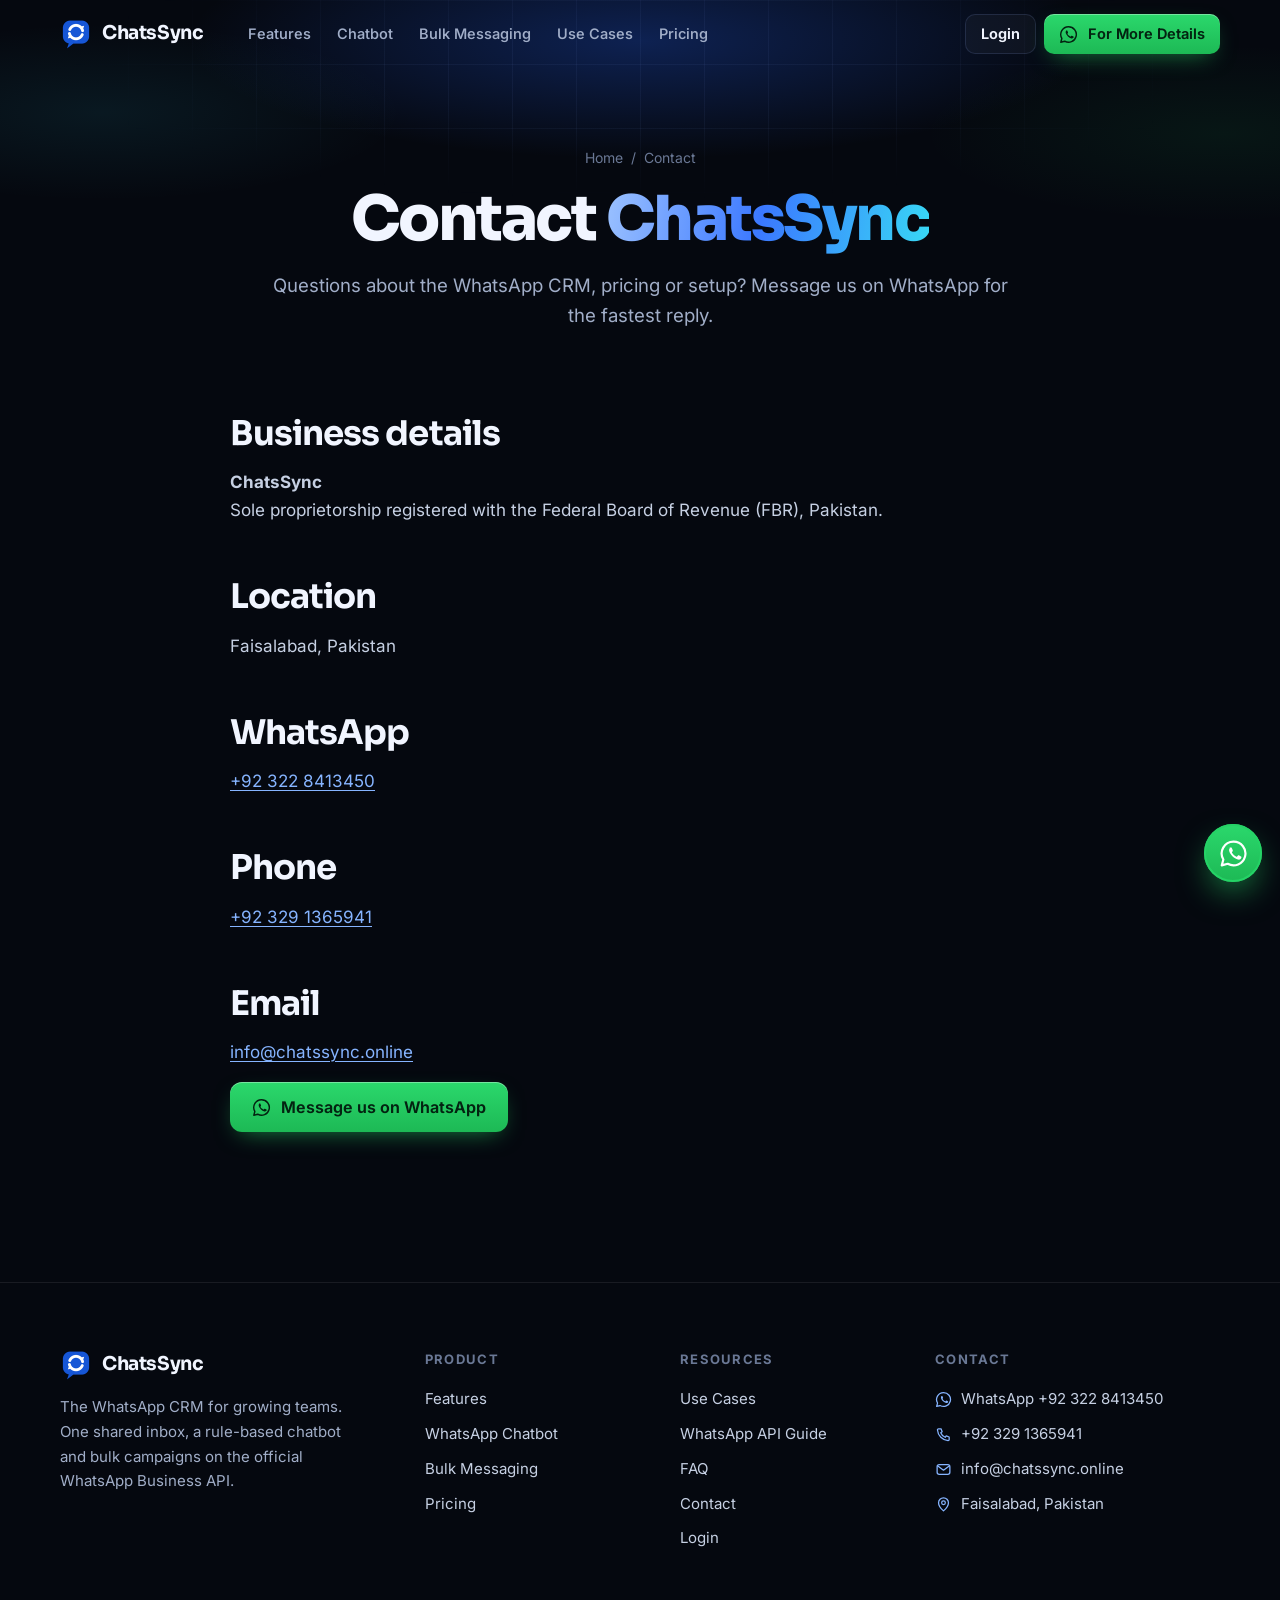
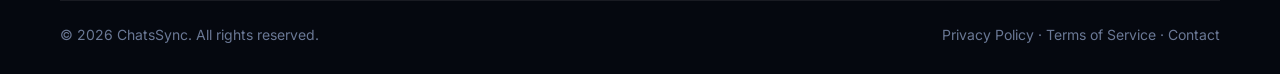
==== commit 4884baa7: "feat(site): show the location as Faisalabad, Pakistan Co-Authored-By: Claude Opus 5.5 <noreply@anthr" ====
--- a/contact/index.html
+++ b/contact/index.html
@@ -4,18 +4,18 @@
 <meta charset="utf-8">
 <meta name="viewport" content="width=device-width, initial-scale=1, viewport-fit=cover">
 <title>Contact ChatsSync | WhatsApp CRM in Faisalabad, Pakistan</title>
-<meta name="description" content="Contact ChatsSync: WhatsApp +92 322 8413450, email info@chatssync.online. Office: 172-B, Block B, Shahbaz Town, Faisalabad, Punjab, Pakistan.">
+<meta name="description" content="Contact ChatsSync: WhatsApp +92 322 8413450, email info@chatssync.online. Based in Faisalabad, Pakistan.">
 <link rel="canonical" href="https://chatssync.online/contact/">
 <meta name="robots" content="index, follow, max-image-preview:large, max-video-preview:-1">
 <meta name="theme-color" content="#060A13">
 <meta name="geo.region" content="PK-PB"><meta name="geo.placename" content="Faisalabad"><meta name="geo.position" content="31.4504;73.1350"><meta name="ICBM" content="31.4504, 73.1350">
-<meta property="og:type" content="website"><meta property="og:site_name" content="ChatsSync"><meta property="og:title" content="Contact ChatsSync | WhatsApp CRM in Faisalabad, Pakistan"><meta property="og:description" content="Contact ChatsSync: WhatsApp +92 322 8413450, email info@chatssync.online. Office: 172-B, Block B, Shahbaz Town, Faisalabad, Punjab, Pakistan."><meta property="og:url" content="https://chatssync.online/contact/"><meta property="og:image" content="https://chatssync.online/og-image.jpg"><meta property="og:image:width" content="1200"><meta property="og:image:height" content="630"><meta property="og:locale" content="en_US">
-<meta name="twitter:card" content="summary_large_image"><meta name="twitter:title" content="Contact ChatsSync | WhatsApp CRM in Faisalabad, Pakistan"><meta name="twitter:description" content="Contact ChatsSync: WhatsApp +92 322 8413450, email info@chatssync.online. Office: 172-B, Block B, Shahbaz Town, Faisalabad, Punjab, Pakistan."><meta name="twitter:image" content="https://chatssync.online/og-image.jpg">
+<meta property="og:type" content="website"><meta property="og:site_name" content="ChatsSync"><meta property="og:title" content="Contact ChatsSync | WhatsApp CRM in Faisalabad, Pakistan"><meta property="og:description" content="Contact ChatsSync: WhatsApp +92 322 8413450, email info@chatssync.online. Based in Faisalabad, Pakistan."><meta property="og:url" content="https://chatssync.online/contact/"><meta property="og:image" content="https://chatssync.online/og-image.jpg"><meta property="og:image:width" content="1200"><meta property="og:image:height" content="630"><meta property="og:locale" content="en_US">
+<meta name="twitter:card" content="summary_large_image"><meta name="twitter:title" content="Contact ChatsSync | WhatsApp CRM in Faisalabad, Pakistan"><meta name="twitter:description" content="Contact ChatsSync: WhatsApp +92 322 8413450, email info@chatssync.online. Based in Faisalabad, Pakistan."><meta name="twitter:image" content="https://chatssync.online/og-image.jpg">
 <link rel="icon" href="/favicon.ico" sizes="any"><link rel="icon" type="image/png" sizes="32x32" href="/favicon-32.png"><link rel="apple-touch-icon" href="/apple-touch-icon.png"><link rel="manifest" href="/site.webmanifest">
 <link rel="preload" href="/assets/sora.woff2" as="font" type="font/woff2" crossorigin><link rel="preload" href="/assets/inter.woff2" as="font" type="font/woff2" crossorigin>
 <link rel="stylesheet" href="/assets/site.css?v=2">
 <script>document.documentElement.classList.add('js')</script>
-<script type="application/ld+json">{"@context":"https://schema.org","@graph":[{"@type":"Organization","@id":"https://chatssync.online/#org","name":"ChatsSync","url":"https://chatssync.online/","logo":"https://chatssync.online/icon-512.png","description":"ChatsSync is a WhatsApp CRM built on the official WhatsApp Business API, with a shared team inbox, rule-based chatbot builder, bulk campaigns and Android app.","email":"info@chatssync.online","telephone":"+923228413450","address":{"@type":"PostalAddress","streetAddress":"172-B, Block B, Shahbaz Town","addressLocality":"Faisalabad","addressRegion":"Punjab","postalCode":"38000","addressCountry":"PK"},"areaServed":[{"@type":"Country","name":"Pakistan"},{"@type":"Place","name":"Worldwide"}],"contactPoint":[{"@type":"ContactPoint","telephone":"+923228413450","contactType":"sales","availableLanguage":["English","Urdu"]}]},{"@type":"WebSite","@id":"https://chatssync.online/#website","url":"https://chatssync.online/","name":"ChatsSync","publisher":{"@id":"https://chatssync.online/#org"},"inLanguage":"en"},{"@type":"BreadcrumbList","itemListElement":[{"@type":"ListItem","position":1,"name":"Home","item":"https://chatssync.online/"},{"@type":"ListItem","position":2,"name":"Contact","item":"https://chatssync.online/contact/"}]}]}</script>
+<script type="application/ld+json">{"@context":"https://schema.org","@graph":[{"@type":"Organization","@id":"https://chatssync.online/#org","name":"ChatsSync","url":"https://chatssync.online/","logo":"https://chatssync.online/icon-512.png","description":"ChatsSync is a WhatsApp CRM built on the official WhatsApp Business API, with a shared team inbox, rule-based chatbot builder, bulk campaigns and Android app.","email":"info@chatssync.online","telephone":"+923228413450","address":{"@type":"PostalAddress","addressLocality":"Faisalabad","addressCountry":"PK"},"areaServed":[{"@type":"Country","name":"Pakistan"},{"@type":"Place","name":"Worldwide"}],"contactPoint":[{"@type":"ContactPoint","telephone":"+923228413450","contactType":"sales","availableLanguage":["English","Urdu"]}]},{"@type":"WebSite","@id":"https://chatssync.online/#website","url":"https://chatssync.online/","name":"ChatsSync","publisher":{"@id":"https://chatssync.online/#org"},"inLanguage":"en"},{"@type":"BreadcrumbList","itemListElement":[{"@type":"ListItem","position":1,"name":"Home","item":"https://chatssync.online/"},{"@type":"ListItem","position":2,"name":"Contact","item":"https://chatssync.online/contact/"}]}]}</script>
 </head>
 <body>
 <svg width="0" height="0" style="position:absolute" aria-hidden="true"><symbol id="i-wa" viewBox="0 0 24 24" fill="none" stroke="currentColor" stroke-width="1.8" stroke-linecap="round" stroke-linejoin="round"><path d="M12 2.2A9.8 9.8 0 0 0 3.6 17l-1.3 4.8 4.9-1.3A9.8 9.8 0 1 0 12 2.2z"/><path fill="currentColor" stroke="none" d="M8.7 7.4c.2-.4.4-.4.7-.4h.6c.2 0 .4 0 .6.4l.8 2c.1.3 0 .5-.1.7l-.5.6c-.1.2-.2.4 0 .6.4.8 1 1.5 1.7 2.1.6.5 1.2.9 1.9 1.2.2.1.4.1.6-.1l.7-.8c.2-.2.4-.3.7-.2l1.8.9c.3.1.4.3.4.5 0 .5-.2 1.2-.7 1.6-.6.5-1.4.7-2.2.5-1.7-.4-3.2-1.3-4.4-2.5-1.3-1.2-2.3-2.7-2.8-4.3-.3-1-.1-2 .5-2.8z"/></symbol><symbol id="i-arrow" viewBox="0 0 24 24" fill="none" stroke="currentColor" stroke-width="1.8" stroke-linecap="round" stroke-linejoin="round"><path d="M5 12h14M13 6l6 6-6 6"/></symbol><symbol id="i-check" viewBox="0 0 24 24" fill="none" stroke="currentColor" stroke-width="1.8" stroke-linecap="round" stroke-linejoin="round"><path d="M5 12.5l4.5 4.5L19 7.5"/></symbol><symbol id="i-x" viewBox="0 0 24 24" fill="none" stroke="currentColor" stroke-width="1.8" stroke-linecap="round" stroke-linejoin="round"><path d="M7 7l10 10M17 7L7 17"/></symbol><symbol id="i-phone" viewBox="0 0 24 24" fill="none" stroke="currentColor" stroke-width="1.8" stroke-linecap="round" stroke-linejoin="round"><path d="M5 4h3.5l1.6 4.2-2 1.4a11 11 0 0 0 6.3 6.3l1.4-2L20 15.5V19a1.5 1.5 0 0 1-1.6 1.5A16 16 0 0 1 3.5 5.6 1.5 1.5 0 0 1 5 4z"/></symbol><symbol id="i-mail" viewBox="0 0 24 24" fill="none" stroke="currentColor" stroke-width="1.8" stroke-linecap="round" stroke-linejoin="round"><rect x="3" y="5" width="18" height="14" rx="3"/><path d="M4 7l8 6 8-6"/></symbol><symbol id="i-pin" viewBox="0 0 24 24" fill="none" stroke="currentColor" stroke-width="1.8" stroke-linecap="round" stroke-linejoin="round"><path d="M12 21s7-6.1 7-11.5A7 7 0 0 0 5 9.5C5 14.9 12 21 12 21z"/><circle cx="12" cy="9.5" r="2.6"/></symbol><symbol id="i-bolt" viewBox="0 0 24 24" fill="none" stroke="currentColor" stroke-width="1.8" stroke-linecap="round" stroke-linejoin="round"><path d="M13 2L4 14h7l-1 8 9-12h-7z"/></symbol><symbol id="i-user" viewBox="0 0 24 24" fill="none" stroke="currentColor" stroke-width="1.8" stroke-linecap="round" stroke-linejoin="round"><circle cx="12" cy="8" r="4"/><path d="M4 20c1.5-4 4.5-5.5 8-5.5s6.5 1.5 8 5.5"/></symbol><symbol id="i-inbox" viewBox="0 0 24 24" fill="none" stroke="currentColor" stroke-width="1.8" stroke-linecap="round" stroke-linejoin="round"><path d="M3 13h5l1.5 3h5l1.5-3h5"/><path d="M5.5 5h13l2.5 8v5a1 1 0 0 1-1 1H4a1 1 0 0 1-1-1v-5z"/></symbol><symbol id="i-bot" viewBox="0 0 24 24" fill="none" stroke="currentColor" stroke-width="1.8" stroke-linecap="round" stroke-linejoin="round"><rect x="4" y="8" width="16" height="11" rx="3"/><path d="M12 4v4M9.5 16h5"/><circle cx="9" cy="12.5" r="1" fill="currentColor"/><circle cx="15" cy="12.5" r="1" fill="currentColor"/></symbol><symbol id="i-mega" viewBox="0 0 24 24" fill="none" stroke="currentColor" stroke-width="1.8" stroke-linecap="round" stroke-linejoin="round"><path d="M4 10v4h3l7 4V6l-7 4z"/><path d="M17.5 9.5a3.5 3.5 0 0 1 0 5M20 7.5a6.5 6.5 0 0 1 0 9"/></symbol><symbol id="i-file" viewBox="0 0 24 24" fill="none" stroke="currentColor" stroke-width="1.8" stroke-linecap="round" stroke-linejoin="round"><path d="M6 3h8l4 4v14H6z"/><path d="M14 3v4h4M9 13.5l2 2 4-4"/></symbol><symbol id="i-tag" viewBox="0 0 24 24" fill="none" stroke="currentColor" stroke-width="1.8" stroke-linecap="round" stroke-linejoin="round"><path d="M3 12V4h8l10 10-8 7z"/><circle cx="7.5" cy="8.5" r="1.5"/></symbol><symbol id="i-chart" viewBox="0 0 24 24" fill="none" stroke="currentColor" stroke-width="1.8" stroke-linecap="round" stroke-linejoin="round"><path d="M4 20V4M4 20h16"/><path d="M8 15l3-4 3 2 5-6"/></symbol><symbol id="i-mobile" viewBox="0 0 24 24" fill="none" stroke="currentColor" stroke-width="1.8" stroke-linecap="round" stroke-linejoin="round"><rect x="6" y="2.5" width="12" height="19" rx="3"/><path d="M10.5 18.5h3"/></symbol><symbol id="i-image" viewBox="0 0 24 24" fill="none" stroke="currentColor" stroke-width="1.8" stroke-linecap="round" stroke-linejoin="round"><rect x="3" y="4" width="18" height="16" rx="3"/><circle cx="9" cy="10" r="2"/><path d="M21 16l-5-5-9 9"/></symbol><symbol id="i-users" viewBox="0 0 24 24" fill="none" stroke="currentColor" stroke-width="1.8" stroke-linecap="round" stroke-linejoin="round"><circle cx="9" cy="8" r="3.5"/><path d="M2.5 20c.8-3.5 3.4-5.5 6.5-5.5s5.7 2 6.5 5.5"/><path d="M16 4.5a3.5 3.5 0 0 1 0 7M18.5 14.8c1.6.8 2.7 2.5 3 5.2"/></symbol><symbol id="i-shield" viewBox="0 0 24 24" fill="none" stroke="currentColor" stroke-width="1.8" stroke-linecap="round" stroke-linejoin="round"><path d="M12 3l7 3v5.5c0 4.5-3 8-7 9.5-4-1.5-7-5-7-9.5V6z"/><path d="M8.8 12.2l2.2 2.2 4.4-4.6"/></symbol><symbol id="i-clock" viewBox="0 0 24 24" fill="none" stroke="currentColor" stroke-width="1.8" stroke-linecap="round" stroke-linejoin="round"><circle cx="12" cy="12" r="9"/><path d="M12 7v5l3 2"/></symbol><symbol id="i-spark" viewBox="0 0 24 24" fill="none" stroke="currentColor" stroke-width="1.8" stroke-linecap="round" stroke-linejoin="round"><path d="M12 3l2 5 5 2-5 2-2 5-2-5-5-2 5-2z"/></symbol><symbol id="i-play" viewBox="0 0 24 24" fill="none" stroke="currentColor" stroke-width="1.8" stroke-linecap="round" stroke-linejoin="round"><path d="M8 5v14l11-7z" fill="currentColor"/></symbol><symbol id="i-globe" viewBox="0 0 24 24" fill="none" stroke="currentColor" stroke-width="1.8" stroke-linecap="round" stroke-linejoin="round"><circle cx="12" cy="12" r="9"/><path d="M3 12h18M12 3a14 14 0 0 1 0 18M12 3a14 14 0 0 0 0 18"/></symbol><symbol id="i-layers" viewBox="0 0 24 24" fill="none" stroke="currentColor" stroke-width="1.8" stroke-linecap="round" stroke-linejoin="round"><path d="M12 3l9 5-9 5-9-5z"/><path d="M3 13l9 5 9-5"/></symbol><symbol id="i-cart" viewBox="0 0 24 24" fill="none" stroke="currentColor" stroke-width="1.8" stroke-linecap="round" stroke-linejoin="round"><circle cx="9" cy="20" r="1.4"/><circle cx="17" cy="20" r="1.4"/><path d="M3 4h2.5l2.2 11h10.6L20.5 8H7"/></symbol><symbol id="i-health" viewBox="0 0 24 24" fill="none" stroke="currentColor" stroke-width="1.8" stroke-linecap="round" stroke-linejoin="round"><path d="M12 20s-7-4.4-7-10a4 4 0 0 1 7-2.6A4 4 0 0 1 19 10c0 5.6-7 10-7 10z"/><path d="M9 11.5h6M12 8.5v6"/></symbol><symbol id="i-home" viewBox="0 0 24 24" fill="none" stroke="currentColor" stroke-width="1.8" stroke-linecap="round" stroke-linejoin="round"><path d="M4 11l8-7 8 7v9H4z"/><path d="M10 20v-5h4v5"/></symbol><symbol id="i-scissors" viewBox="0 0 24 24" fill="none" stroke="currentColor" stroke-width="1.8" stroke-linecap="round" stroke-linejoin="round"><circle cx="6" cy="7" r="2.5"/><circle cx="6" cy="17" r="2.5"/><path d="M8 8.5L20 18M8 15.5L20 6"/></symbol><symbol id="i-food" viewBox="0 0 24 24" fill="none" stroke="currentColor" stroke-width="1.8" stroke-linecap="round" stroke-linejoin="round"><path d="M7 3v8M5 3v5a2 2 0 0 0 4 0V3M7 11v10M16 21V3c-2 1-3 4-3 7h3"/></symbol><symbol id="i-cap" viewBox="0 0 24 24" fill="none" stroke="currentColor" stroke-width="1.8" stroke-linecap="round" stroke-linejoin="round"><path d="M2 9l10-5 10 5-10 5z"/><path d="M6 11v5c3 2 9 2 12 0v-5"/></symbol><symbol id="i-plane" viewBox="0 0 24 24" fill="none" stroke="currentColor" stroke-width="1.8" stroke-linecap="round" stroke-linejoin="round"><path d="M2.5 13.5l19-8-6 15-3.5-6.5z"/><path d="M12 14l3-3"/></symbol><symbol id="i-store" viewBox="0 0 24 24" fill="none" stroke="currentColor" stroke-width="1.8" stroke-linecap="round" stroke-linejoin="round"><path d="M4 9l1.5-5h13L20 9"/><path d="M4 9a2.7 2.7 0 0 0 5.3 0 2.7 2.7 0 0 0 5.4 0A2.7 2.7 0 0 0 20 9"/><path d="M5 11v9h14v-9"/></symbol></svg>
@@ -34,8 +34,8 @@
 <section class="section" style="padding-top:10px"><div class="wrap"><article class="article legal">
 <h2>Business details</h2>
 <p><strong>ChatsSync</strong><br>Sole proprietorship registered with the Federal Board of Revenue (FBR), Pakistan.</p>
-<h2>Address</h2>
-<p>172-B, Block B, Shahbaz Town<br>Faisalabad, Punjab 38000<br>Pakistan<br><a href="https://www.google.com/maps/search/?api=1&query=Shahbaz+Town+Block+B+Faisalabad" target="_blank" rel="noopener">Open in Google Maps</a></p>
+<h2>Location</h2>
+<p>Faisalabad, Pakistan</p>
 <h2>WhatsApp</h2>
 <p><a href="https://wa.me/923228413450?text=Hi%20ChatsSync%2C%20I%20want%20more%20details%20about%20your%20WhatsApp%20CRM." target="_blank" rel="noopener" data-lead="contact_page">+92 322 8413450</a></p>
 <h2>Phone</h2>
@@ -55,7 +55,7 @@
 <a href="https://wa.me/923228413450?text=Hi%20ChatsSync%2C%20I%20want%20more%20details%20about%20your%20WhatsApp%20CRM." target="_blank" rel="noopener" data-lead="footer"><svg class="ic" aria-hidden="true"><use href="#i-wa"/></svg>WhatsApp +92 322 8413450</a>
 <a href="tel:+923291365941" data-lead="footer_call"><svg class="ic" aria-hidden="true"><use href="#i-phone"/></svg>+92 329 1365941</a>
 <a href="mailto:info@chatssync.online"><svg class="ic" aria-hidden="true"><use href="#i-mail"/></svg>info@chatssync.online</a>
-<span><svg class="ic" aria-hidden="true"><use href="#i-pin"/></svg>172-B, Block B, Shahbaz Town, Faisalabad, Punjab 38000, Pakistan</span>
+<span><svg class="ic" aria-hidden="true"><use href="#i-pin"/></svg>Faisalabad, Pakistan</span>
 </address></div>
 </div>
 <div class="fbot"><span>&copy; <span data-year>2026</span> ChatsSync. All rights reserved.</span><span><a href="/privacy/">Privacy Policy</a> &middot; <a href="/terms/">Terms of Service</a> &middot; <a href="/contact/">Contact</a></span></div>
--- a/assets/site.css
+++ b/assets/site.css
@@ -405,3 +405,15 @@
   *,*::before,*::after{animation-duration:.01ms!important;animation-iteration-count:1!important;transition-duration:.01ms!important;scroll-behavior:auto!important}
   .js .rv{opacity:1;transform:none}
 }
+
+/* pricing: billing period switch, plan rows, add-ons */
+.pswitch{display:flex;flex-wrap:wrap;justify-content:center;gap:8px;margin:0 auto 34px;padding:6px;border-radius:99px;border:1px solid var(--line);width:max-content;max-width:100%;background:rgba(255,255,255,.03)}
+.pswitch-b{font:650 15px var(--font);color:inherit;background:none;border:0;padding:10px 18px;border-radius:99px;cursor:pointer;display:flex;align-items:center;gap:8px}
+.pswitch-b small{font-size:12px;color:#BFF5D3;background:rgba(37,211,102,.12);border:1px solid rgba(37,211,102,.3);padding:2px 8px;border-radius:99px}
+.pswitch-b[aria-pressed="true"]{background:linear-gradient(90deg,#25D366,#00C2A8);color:#032311}
+.pswitch-b[aria-pressed="true"] small{color:#032311;background:rgba(255,255,255,.35);border-color:transparent}
+.plans[data-period="month"] [data-p]:not([data-p="month"]),.plans[data-period="quarter"] [data-p]:not([data-p="quarter"]),.plans[data-period="year"] [data-p]:not([data-p="year"]){display:none}
+.plan .prows li b{font-weight:800}
+.addons{display:flex;flex-wrap:wrap;align-items:center;justify-content:center;gap:10px;margin:30px auto 0;font-size:14.5px}
+.addons span{padding:7px 14px;border-radius:99px;border:1px solid var(--line);background:rgba(255,255,255,.03)}
+@media (max-width:560px){.pswitch{display:grid;grid-template-columns:repeat(3,1fr);width:100%;border-radius:18px;gap:4px}.pswitch-b{flex-direction:column;gap:3px;justify-content:center;padding:9px 4px;font-size:14px;border-radius:14px}.pswitch-b small{font-size:11px;padding:1px 6px}}
